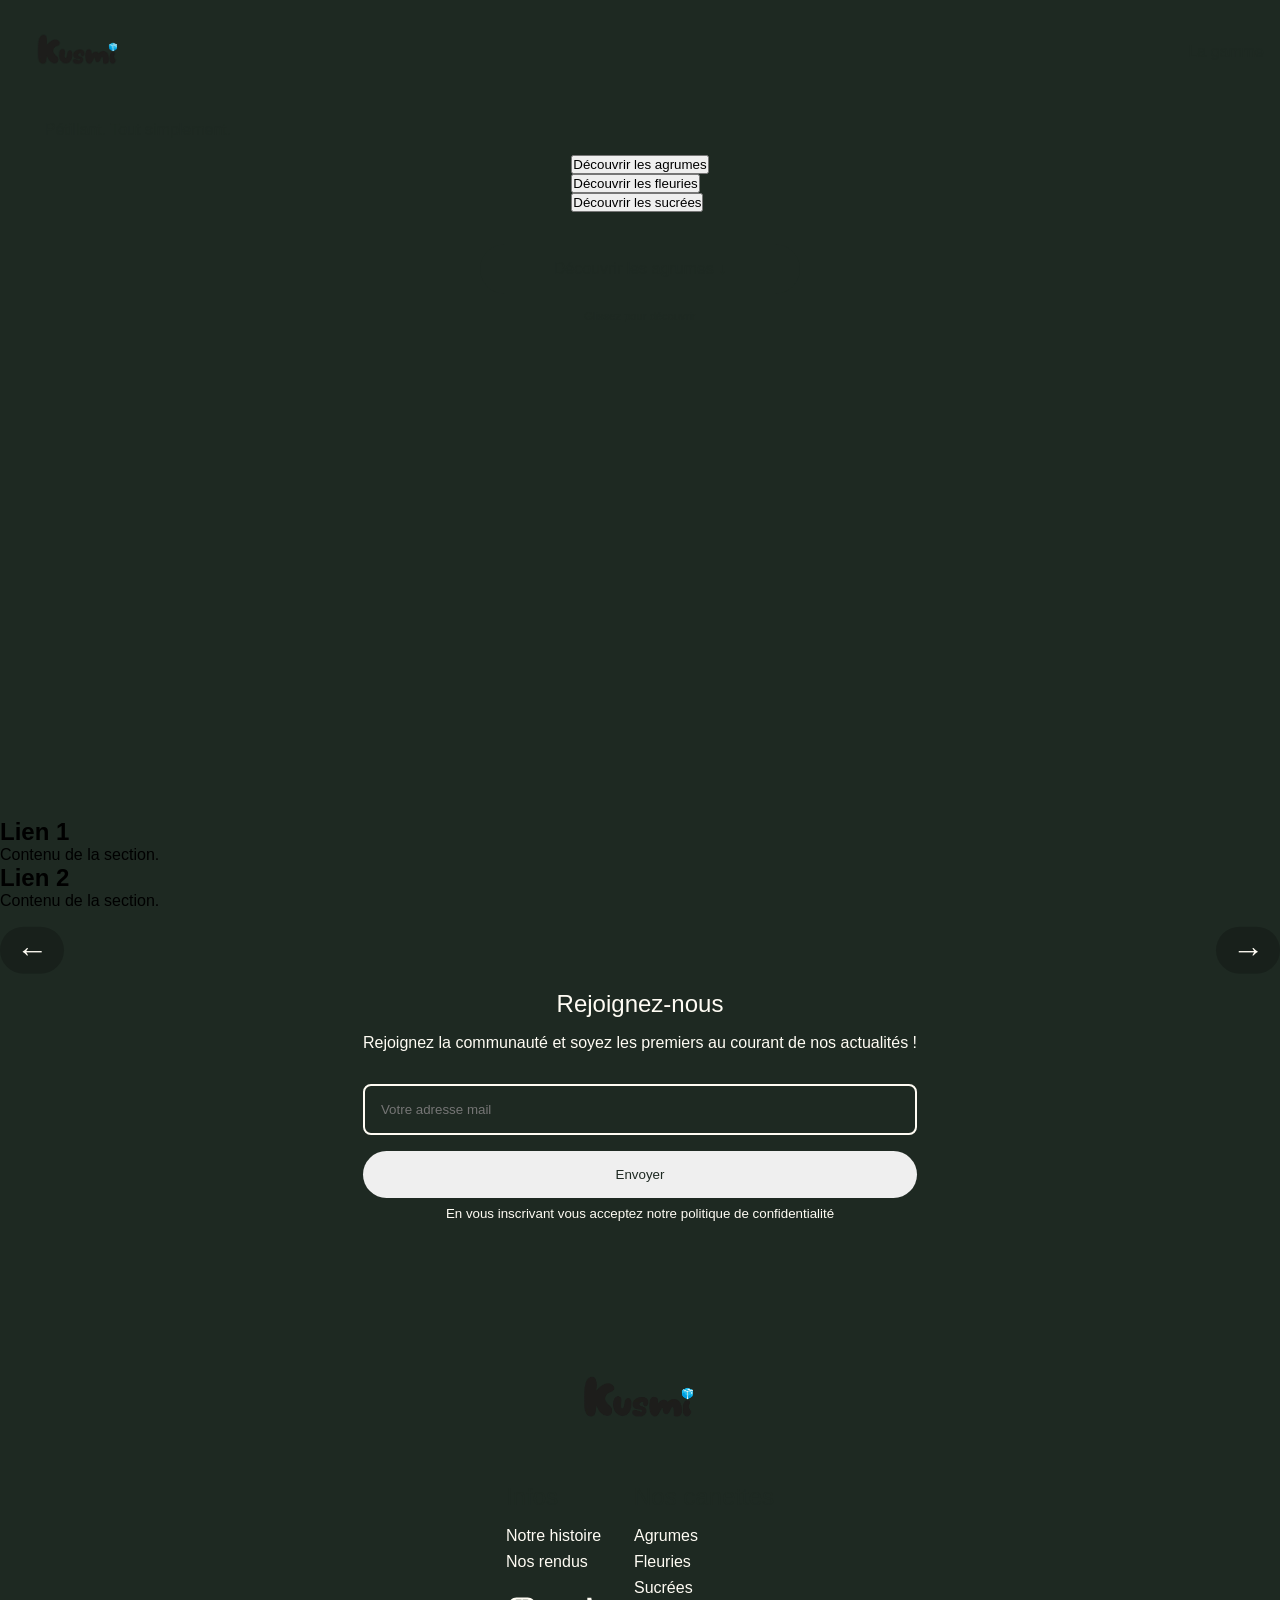
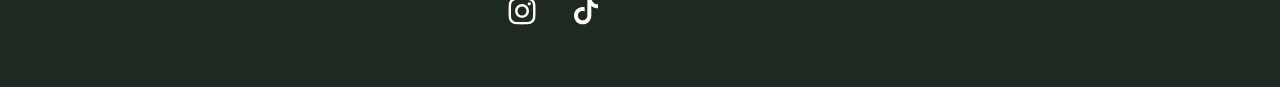
==== index.html @ ae75be7f "HotFix : -Correction du petit espace en haut du header" ====
<!doctype html>
<html lang="fr">
  <head>
    <meta charset="UTF-8" />
    <meta name="viewport" content="width=device-width, initial-scale=1.0" />
    <title>Kusmi</title>
    <link
      href="https://fonts.googleapis.com/css2?family=Poppins:ital,wght@0,100;0,200;0,300;0,400;0,500;0,600;0,700;0,800;0,900;1,100;1,200;1,300;1,400;1,500;1,600;1,700;1,800;1,900&display=swap"
      rel="stylesheet"
    />
    <link rel="stylesheet" href="./assets/style/css/main.css" />
    <link rel="icon" type="image/png" href="./assets/icons/logo.png" />
    <script type="module" src="./assets/js/main.js"></script>
    <script type="module" src="./assets/js/animations.js"></script>
    <meta
      name="description"
      content="Rafraîchissez-vous avec le nouveau soda Kusmi. Un mélange pétillant unique de citron vert, orange, pamplemousse et plantes pour une pause stimulante."
    />
  </head>

  <body>
    <header class="header l-header">
      <div class="header__logo-group">
        <img
          src="./assets/icons/logoKumsi.webp"
          alt="Logo Kusmi"
          class="header__logo"
        />
        <p class="header__subtitle">La gamme</p>
      </div>
      <div class="header__info">
        <p class="header__slogan">Pétillant. Tout simplement.</p>
        <div id="header__flavor" class="header__flavor"></div>
      </div>
      <div class="header__cards">
        <article class="header__card" data-flavor="agrumes">
          <button class="header__btn">Découvrir les agrumes</button>
        </article>
        
        <article class="header__card" data-flavor="fleuries">
          <button class="header__btn">Découvrir les fleuries</button>
        </article>

        <article class="header__card" data-flavor="sucrees">
          <button class="header__btn">Découvrir les sucrées</button>
        </article>
      </div>
      <div id="three-container" class="header__3d"></div>
      <a class="header__cta">Découvrir les agrumes ↓</a>
      <p class="header__scroll">Glissez pour découvrir</p>
    </header>
    <svg width="0" height="0" viewBox="0 0 1 1">
      <defs>
        <clipPath id="vague-header" clipPathUnits="objectBoundingBox">
          <path
            xmlns="http://www.w3.org/2000/svg"
            d="M0,0 H1 V0.883 C1,0.883 0.877,0.923 0.859,0.928 C0.79,0.95 0.759,0.869 0.693,0.862 C0.628,0.856 0.564,1.05 0.519,0.988 C0.472,0.924 0.36,0.848 0.273,0.862 C0.187,0.877 0.205,0.998 0.117,0.988 C0.047,0.98 0,0.883 0,0.883 V0 Z"
            shape-rendering="crispEdges"
          />
        </clipPath>
      </defs>
    </svg>

    <main>
      <section id="section1">
        <h2>Lien 1</h2>
        <p>Contenu de la section.</p>
      </section>

      <section id="section2">
        <h2>Lien 2</h2>
        <p>Contenu de la section.</p>
      </section>

      <section class="slider l-slider">
        <div id="slider__container" class="slider__container"></div>
        <button
          class="slider__btn slider__btn--prev"
          aria-label="Image précédente"
        >
          ←
        </button>
        <button
          class="slider__btn slider__btn--next"
          aria-label="Image suivante"
        >
          →
        </button>
      </section>

      <section class="newsletter l-newsletter">
        <h2 class="newsletter__title">Rejoignez-nous</h2>
        <form class="newsletter__form" method="post" action="">
          <fieldset class="newsletter__fieldset">
            <legend class="newsletter__legend">
              Rejoignez la communauté et soyez les premiers au courant de nos
              actualités !
            </legend>
            <label class="newsletter__label" for="email">Votre email</label>
            <input
              class="newsletter__input"
              type="email"
              id="email"
              name="email"
              placeholder="Votre adresse mail"
              required
            />
            <button class="button newsletter__button" type="submit">
              Envoyer
            </button>
          </fieldset>
        </form>
        <p class="newsletter__legal">
          En vous inscrivant vous acceptez notre politique de confidentialité
        </p>
      </section>
    </main>

    <svg width="0" height="0" viewBox="0 0 1 1">
      <defs>
        <clipPath id="vague-clip" clipPathUnits="objectBoundingBox">
          <path
            d="M 0 0.12 C 0.15 0, 0.35 0, 0.5 0.08 C 0.65 0.16, 0.85 0.08, 1 0.12 L 1 1 L 0 1 Z"
          ></path>
        </clipPath>
      </defs>
    </svg>
    <footer class="footer l-footer">
      <div class="footer__content">
        <img
          class="footer__logo"
          src="./assets/icons/logoKumsi.webp"
          alt="Logo Kumsi"
        />
        <div class="footer__row">
          <div class="footer__column">
            <h2 class="footer__title">Infos</h2>

            <ul class="footer__list">
              <li class="footer__item">
                <a class="footer__link" href="#">Notre histoire</a>
              </li>
              <li class="footer__item">
                <a class="footer__link" href="#">Nos rendus</a>
              </li>
            </ul>

            <ul class="footer__list footer__list--social">
              <li class="footer__item">
                <a
                  href="#"
                  class="footer__icon footer__icon--instagram"
                  aria-label="Instagram"
                ></a>
              </li>
              <li class="footer__item">
                <a
                  href="#"
                  class="footer__icon footer__icon--tiktok"
                  aria-label="TikTok"
                ></a>
              </li>
            </ul>
          </div>

          <div class="footer__column">
            <h2 class="footer__title">Nos canettes</h2>
            <ul class="footer__list">
              <li class="footer__item">
                <a class="footer__link" href="#" data-flavor="agrumes"
                  >Agrumes</a
                >
              </li>
              <li class="footer__item">
                <a class="footer__link" href="#" data-flavor="fleuries"
                  >Fleuries</a
                >
              </li>
              <li class="footer__item">
                <a class="footer__link" href="#" data-flavor="sucrees"
                  >Sucrées</a
                >
              </li>
            </ul>
          </div>
        </div>
      </div>
    </footer>
  </body>
</html>
---- assets/style/css/main.css ----
@font-face {
  font-family: "Flexas";
  src: url("../fonts/flexas.woff2") format("woff2"), url("../fonts/flexas.woff") format("woff");
  font-weight: normal;
  font-style: normal;
  font-display: swap;
}
* {
  margin: 0;
  padding: 0;
  box-sizing: border-box;
}

h1 {
  font-family: Flexas;
}

a {
  color: inherit;
  text-decoration: none;
}

body {
  background-color: #1e2922;
  font-family: "Felxas", sans-serif;
}

::selection {
  color: #fffcf4;
}

body.agrumes::selection {
  background: #F5C144;
}

body.fleuries::selection {
  background: #99B98A;
}

body.sucrees::selection {
  background: #BEA580;
}

.button {
  width: 100%;
  border: none;
  padding: 1rem;
  color: #1e2922;
  font-family: "Felxas", sans-serif;
  border-radius: 30px;
  cursor: pointer;
}

body.agrumes .button {
  background-color: #F5C144;
}

body.fleuries .button {
  background-color: #99B98A;
}

body.sucrees .button {
  background-color: #BEA580;
}

.button:hover {
  cursor: pointer;
}

.newsletter {
  color: #fffcf4;
  font-family: "Felxas", sans-serif;
}
.newsletter__title {
  font-family: "Flexas", sans-serif;
  font-size: 1.5rem;
  font-weight: 100;
  margin-bottom: -1rem;
}
.newsletter__label {
  display: none;
}
.newsletter__fieldset {
  display: flex;
  flex-direction: column;
  justify-content: center;
  align-items: center;
  flex-wrap: nowrap;
  gap: 1rem;
  padding: 2rem;
  border: none;
}
.newsletter__legend {
  text-align: center;
}
.newsletter__input {
  border: 2px solid #fffcf4;
  border-radius: 8px;
  padding: 1rem;
  background: none;
  width: 100%;
  color: #fffcf4;
}
.newsletter__input:focus {
  outline: none;
  box-shadow: 0 0 0 5px rgba(255, 252, 244, 0.08);
}
.newsletter__legal {
  font-size: smaller;
  margin-top: -3.5rem;
  padding: 0 2rem;
  text-align: center;
}
.newsletter__button:hover {
  color: #fffcf4;
}

.slider {
  position: relative;
  width: 100%;
  margin: 0 auto;
  padding: 2rem 0 2rem 2rem;
  overflow-x: hidden;
}
.slider__container {
  padding: 0.5rem;
  display: flex;
  align-items: center;
  gap: 1rem;
  overflow-x: auto;
  scroll-snap-type: x mandatory;
  max-width: 100%;
  scrollbar-width: none;
}
.slider__img {
  min-width: auto;
  flex-shrink: 0;
  width: 60%;
  aspect-ratio: 7/9;
  height: 100%;
  object-fit: cover;
  display: block;
  border-radius: 0.75rem;
  scroll-snap-align: center;
  transition: transform 0.3s ease-in-out;
}
@media screen and (min-width: 1024px) {
  .slider__img {
    width: 300px;
    height: 100%;
  }
}
.slider__img:hover {
  transform: scale(1.03);
}
.slider__btn {
  position: absolute;
  top: 50%;
  transform: translateY(-50%);
  background-color: rgba(0, 0, 0, 0.212);
  color: #fffcf4;
  border: none;
  font-size: 2rem;
  padding: 0.3rem 1rem;
  cursor: pointer;
  z-index: 10;
  display: none;
  border-radius: 9999px;
}
@media screen and (min-width: 1024px) {
  .slider__btn {
    display: block;
  }
}
.slider__btn:hover {
  background-color: rgba(0, 0, 0, 0.37);
}
.slider__btn--prev {
  left: 0;
}
.slider__btn--next {
  right: 0;
}

.l-header {
  clip-path: url(#vague-header);
  height: 800px;
  margin: 0;
  padding: 0;
  display: block;
}

body.agrumes .l-header {
  background-color: #F5C144;
}

body.fleuries .l-header {
  background-color: #99B98A;
}

body.sucrees .l-header {
  background-color: #BEA580;
}

.header {
  color: #1e2922;
  display: flex;
  flex-direction: column;
  justify-content: flex-start;
  align-items: center;
  flex-wrap: nowrap;
  gap: 1rem;
}
.header__logo {
  width: 20%;
  height: auto;
}
@media screen and (min-width: 1024px) {
  .header__logo {
    width: 10%;
  }
}
.header__logo-group {
  display: flex;
  flex-direction: row;
  justify-content: space-between;
  align-items: center;
  flex-wrap: nowrap;
  padding: 1rem;
  width: 100%;
}
.header__info {
  padding: 0 2rem 0 2rem;
  width: 98%;
}
.header__scroll {
  font-size: 0.7rem;
  text-align: center;
}
.header__cta {
  width: 85%;
}
@media screen and (min-width: 1024px) {
  .header__cta {
    width: 25%;
  }
}
.header__cta {
  border: none;
  padding: 1rem;
  font-family: "Felxas", sans-serif;
  border-radius: 30px;
  cursor: pointer;
  text-align: center;
  background-color: #1e2922;
}
body.agrumes .header__cta {
  color: #F5C144;
}
body.fleuries .header__cta {
  color: #99B98A;
}
body.sucrees .header__cta {
  color: #BEA580;
}

.l-newsletter {
  display: flex;
  flex-direction: column;
  justify-content: center;
  align-items: center;
  flex-wrap: nowrap;
  gap: 2rem;
}

.l-footer {
  padding-top: 5rem;
  position: relative;
  background-repeat: no-repeat;
  background-position: top;
  background-size: cover;
  color: #1e2922;
  width: 100%;
  height: 28rem;
  clip-path: url(#vague-clip);
}

body.agrumes .l-footer {
  background-color: #F5C144;
}

body.fleuries .l-footer {
  background-color: #99B98A;
}

body.sucrees .l-footer {
  background-color: #BEA580;
}

.footer__content {
  display: flex;
  flex-direction: column;
  justify-content: space-between;
  align-items: center;
  flex-wrap: nowrap;
  gap: 2rem;
  padding: 2rem;
}
.footer__logo {
  height: 100px;
  width: auto;
}
.footer__column {
  display: flex;
  flex-direction: column;
  justify-content: start;
  align-items: start;
  flex-wrap: nowrap;
  gap: 1rem;
}
.footer__row {
  display: flex;
  flex-direction: row;
  justify-content: center;
  align-items: start;
  flex-wrap: nowrap;
  gap: 2rem;
}
.footer__title {
  font-family: "Flexas", sans-serif;
  font-weight: 100;
}
.footer__list {
  list-style: none;
}
.footer__item {
  color: #fffcf4;
  font-size: 1rem;
  padding-bottom: 0.5rem;
}
.footer__item:hover {
  scale: 1.05;
  color: #1e2922;
}
.footer__list--social {
  display: flex;
  flex-direction: row;
  justify-content: center;
  align-items: flex-start;
  flex-wrap: nowrap;
  gap: 2rem;
}
.footer__list--social .footer__item {
  padding-bottom: 0;
}
.footer__icon {
  display: inline-block;
  width: 32px;
  height: 32px;
  background-color: #fffcf4;
  mask: no-repeat center/contain;
  -webkit-mask: no-repeat center/contain;
  transition: transform 0.2s, background-color 0.2s;
}
.footer__icon--instagram {
  mask-image: url("../../icons/instagram.svg");
  -webkit-mask-image: url("../../icons/instagram.svg");
}
.footer__icon--tiktok {
  mask-image: url("../../icons/tiktok.svg");
  -webkit-mask-image: url("../../icons/tiktok.svg");
}
.footer__icon:hover {
  cursor: pointer;
  background-color: #1e2922;
  transform: scale(1.05);
}

/*# sourceMappingURL=main.css.map */
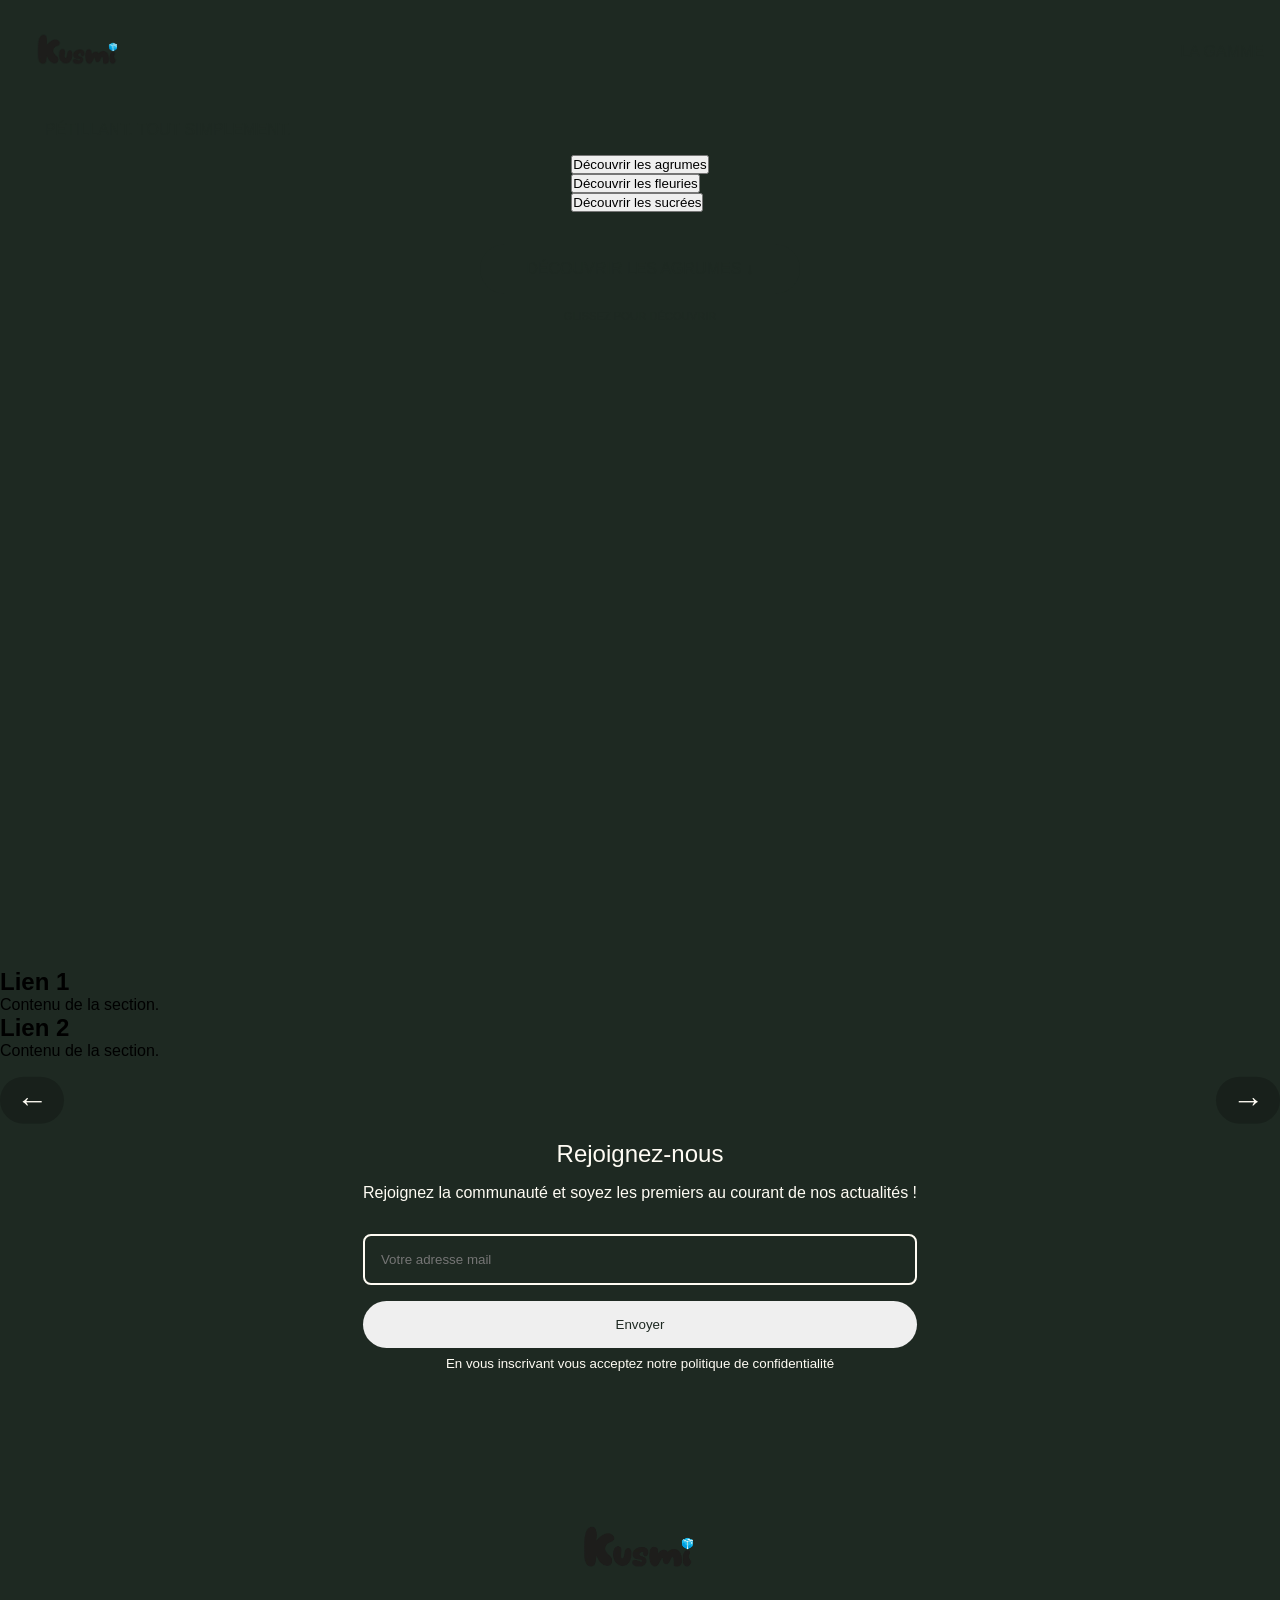
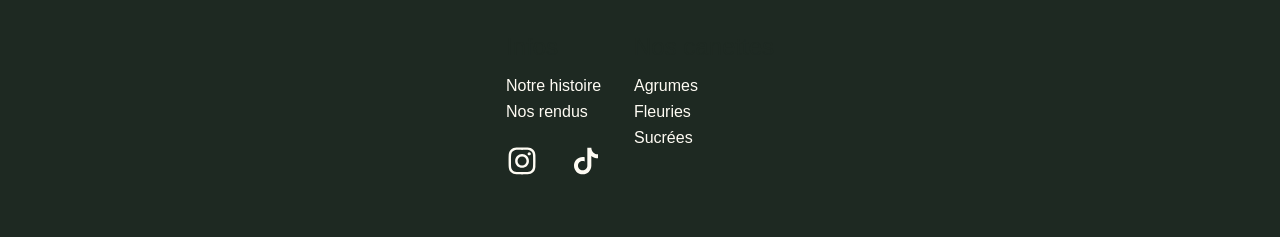
==== commit 598202c6: "HotFix : -Modification clipPath" ====
--- a/index.html
+++ b/index.html
@@ -36,7 +36,7 @@
         <article class="header__card" data-flavor="agrumes">
           <button class="header__btn">Découvrir les agrumes</button>
         </article>
-        
+
         <article class="header__card" data-flavor="fleuries">
           <button class="header__btn">Découvrir les fleuries</button>
         </article>
@@ -120,8 +120,9 @@
       <defs>
         <clipPath id="vague-clip" clipPathUnits="objectBoundingBox">
           <path
-            d="M 0 0.12 C 0.15 0, 0.35 0, 0.5 0.08 C 0.65 0.16, 0.85 0.08, 1 0.12 L 1 1 L 0 1 Z"
-          ></path>
+            xmlns="http://www.w3.org/2000/svg"
+            d="M1,1 H0 L0,0.086 C0,0.086 0.057,0.001 0.103,0.001 C0.172,0.001 0.241,0.058 0.307,0.065 C0.372,0.073 0.444,0.022 0.555,0.055 C0.708,0.101 0.721,0.072 0.752,0.065 C0.801,0.055 0.843,-0.01 0.93,0.001 C1,0.01 1,0.044 1,0.044 L1,1 Z"
+          />
         </clipPath>
       </defs>
     </svg>
--- a/assets/style/css/main.css
+++ b/assets/style/css/main.css
@@ -30,15 +30,15 @@
 }
 
 body.agrumes::selection {
-  background: #F5C144;
+  background: #f5c144;
 }
 
 body.fleuries::selection {
-  background: #99B98A;
+  background: #99b98a;
 }
 
 body.sucrees::selection {
-  background: #BEA580;
+  background: #bea580;
 }
 
 .button {
@@ -52,15 +52,15 @@
 }
 
 body.agrumes .button {
-  background-color: #F5C144;
+  background-color: #f5c144;
 }
 
 body.fleuries .button {
-  background-color: #99B98A;
+  background-color: #99b98a;
 }
 
 body.sucrees .button {
-  background-color: #BEA580;
+  background-color: #bea580;
 }
 
 .button:hover {
@@ -184,26 +184,27 @@
 
 .l-header {
   clip-path: url(#vague-header);
-  height: 800px;
+  height: 950px;
   margin: 0;
   padding: 0;
   display: block;
 }
 
 body.agrumes .l-header {
-  background-color: #F5C144;
+  background: radial-gradient(ellipse 60% 70% at 5% 90%, #FDAA1C 10%, transparent 90%), radial-gradient(ellipse 200% 150% at 0% 0%, #FA5618 5%, transparent 60%), radial-gradient(ellipse 140% 150% at 100% 40%, #e98354 3%, transparent 100%);
 }
 
 body.fleuries .l-header {
-  background-color: #99B98A;
+  background: radial-gradient(ellipse 100% 30% at 30% 5%, #FEE2C2 10%, transparent 90%), radial-gradient(ellipse 450% 400% at 100% 7%, #A7C096 5%, transparent 60%), radial-gradient(ellipse 80% 40% at 30% 100%, #EBE7B5 3%, transparent 100%);
 }
 
 body.sucrees .l-header {
-  background-color: #BEA580;
+  background: radial-gradient(ellipse 100% 70% at 5% 20%, #E79C22 10%, transparent 90%), radial-gradient(ellipse 200% 100% at 100% 0%, #FEF8E0 30%, transparent 80%), radial-gradient(ellipse 440% 450% at 30% 90%, #C1A982 3%, transparent 90%);
 }
 
 .header {
   color: #1e2922;
+  text-transform: uppercase;
   display: flex;
   flex-direction: column;
   justify-content: flex-start;
@@ -232,6 +233,9 @@
 .header__info {
   padding: 0 2rem 0 2rem;
   width: 98%;
+}
+.header__flavor {
+  font-size: 2.2rem;
 }
 .header__scroll {
   font-size: 0.7rem;
@@ -255,13 +259,13 @@
   background-color: #1e2922;
 }
 body.agrumes .header__cta {
-  color: #F5C144;
+  color: #f5c144;
 }
 body.fleuries .header__cta {
-  color: #99B98A;
+  color: #99b98a;
 }
 body.sucrees .header__cta {
-  color: #BEA580;
+  color: #bea580;
 }
 
 .l-newsletter {
@@ -286,15 +290,15 @@
 }
 
 body.agrumes .l-footer {
-  background-color: #F5C144;
+  background-color: #f5c144;
 }
 
 body.fleuries .l-footer {
-  background-color: #99B98A;
+  background-color: #99b98a;
 }
 
 body.sucrees .l-footer {
-  background-color: #BEA580;
+  background-color: #bea580;
 }
 
 .footer__content {
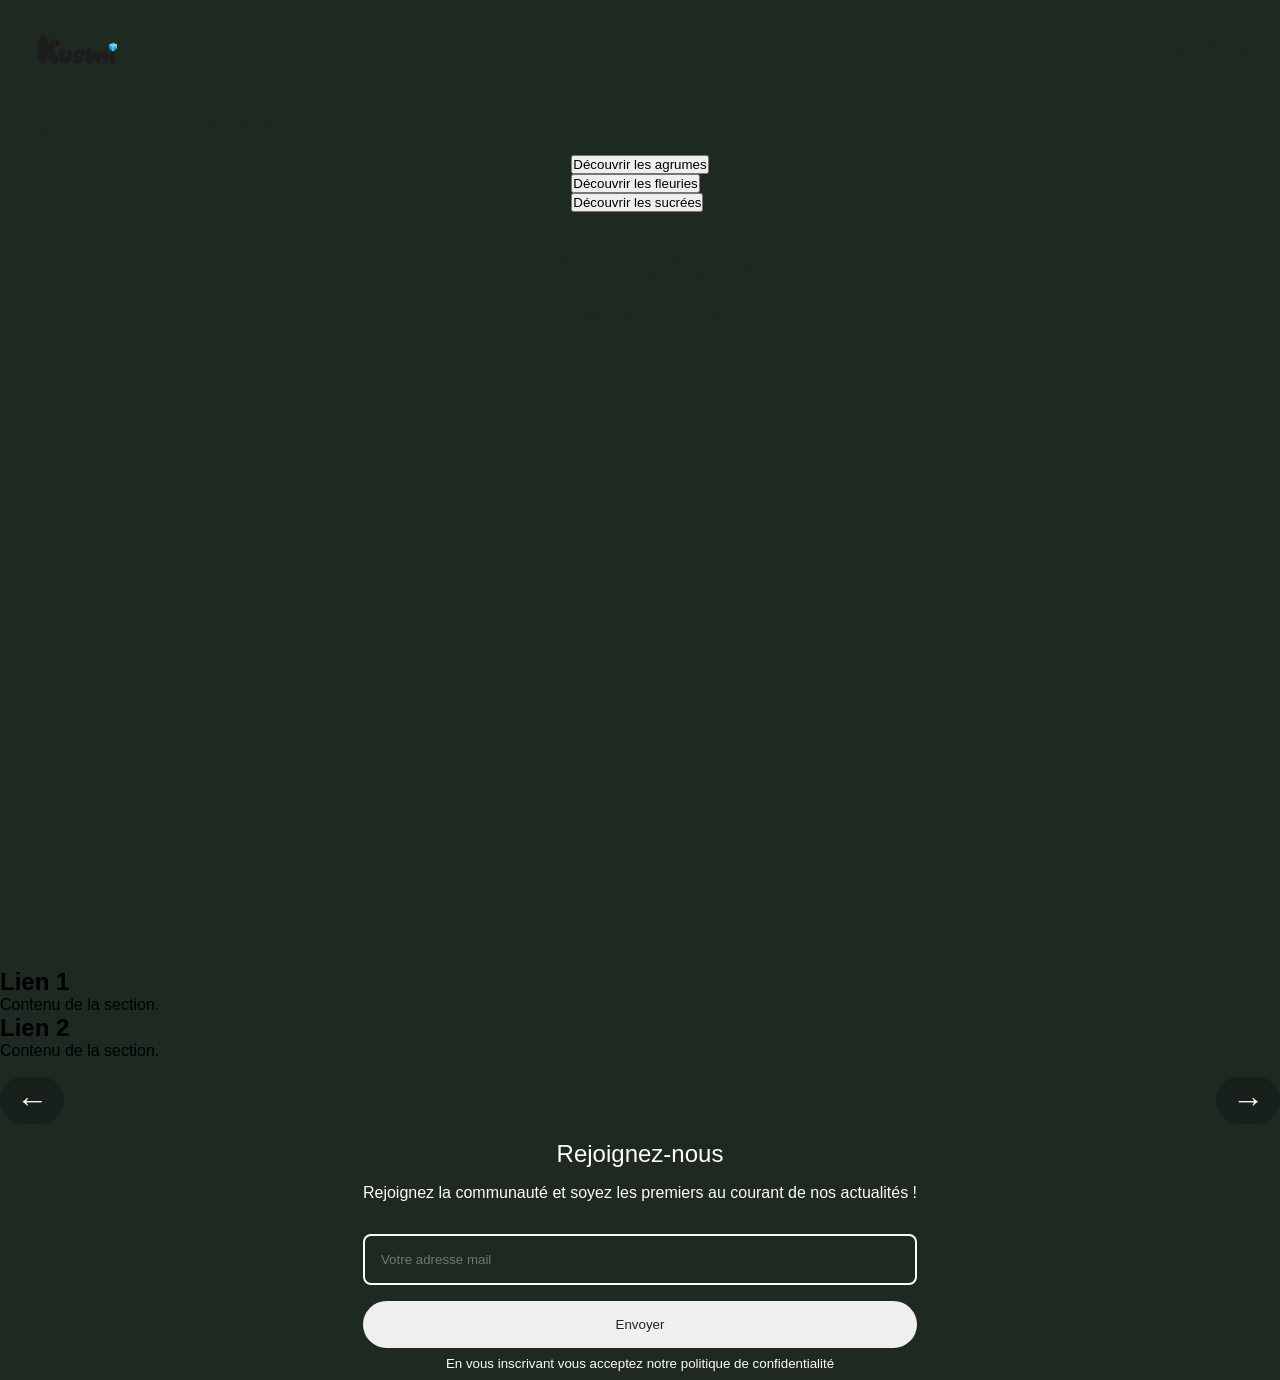
==== commit 4cc51316: "Feature : -Chargement en include du header et du footer" ====
--- a/index.html
+++ b/index.html
@@ -116,76 +116,6 @@
       </section>
     </main>
 
-    <svg width="0" height="0" viewBox="0 0 1 1">
-      <defs>
-        <clipPath id="vague-clip" clipPathUnits="objectBoundingBox">
-          <path
-            xmlns="http://www.w3.org/2000/svg"
-            d="M1,1 H0 L0,0.086 C0,0.086 0.057,0.001 0.103,0.001 C0.172,0.001 0.241,0.058 0.307,0.065 C0.372,0.073 0.444,0.022 0.555,0.055 C0.708,0.101 0.721,0.072 0.752,0.065 C0.801,0.055 0.843,-0.01 0.93,0.001 C1,0.01 1,0.044 1,0.044 L1,1 Z"
-          />
-        </clipPath>
-      </defs>
-    </svg>
-    <footer class="footer l-footer">
-      <div class="footer__content">
-        <img
-          class="footer__logo"
-          src="./assets/icons/logoKumsi.webp"
-          alt="Logo Kumsi"
-        />
-        <div class="footer__row">
-          <div class="footer__column">
-            <h2 class="footer__title">Infos</h2>
-
-            <ul class="footer__list">
-              <li class="footer__item">
-                <a class="footer__link" href="#">Notre histoire</a>
-              </li>
-              <li class="footer__item">
-                <a class="footer__link" href="#">Nos rendus</a>
-              </li>
-            </ul>
-
-            <ul class="footer__list footer__list--social">
-              <li class="footer__item">
-                <a
-                  href="#"
-                  class="footer__icon footer__icon--instagram"
-                  aria-label="Instagram"
-                ></a>
-              </li>
-              <li class="footer__item">
-                <a
-                  href="#"
-                  class="footer__icon footer__icon--tiktok"
-                  aria-label="TikTok"
-                ></a>
-              </li>
-            </ul>
-          </div>
-
-          <div class="footer__column">
-            <h2 class="footer__title">Nos canettes</h2>
-            <ul class="footer__list">
-              <li class="footer__item">
-                <a class="footer__link" href="#" data-flavor="agrumes"
-                  >Agrumes</a
-                >
-              </li>
-              <li class="footer__item">
-                <a class="footer__link" href="#" data-flavor="fleuries"
-                  >Fleuries</a
-                >
-              </li>
-              <li class="footer__item">
-                <a class="footer__link" href="#" data-flavor="sucrees"
-                  >Sucrées</a
-                >
-              </li>
-            </ul>
-          </div>
-        </div>
-      </div>
-    </footer>
+    <div id="footer-include"></div>
   </body>
 </html>
--- a/assets/style/css/main.css
+++ b/assets/style/css/main.css
@@ -39,6 +39,10 @@
 
 body.sucrees::selection {
   background: #bea580;
+}
+
+body.basic::selection {
+  background: #F5C144;
 }
 
 .button {
@@ -61,6 +65,10 @@
 
 body.sucrees .button {
   background-color: #bea580;
+}
+
+body.basic .button {
+  background-color: #F5C144;
 }
 
 .button:hover {
@@ -191,15 +199,19 @@
 }
 
 body.agrumes .l-header {
-  background: radial-gradient(ellipse 60% 70% at 5% 90%, #FDAA1C 10%, transparent 90%), radial-gradient(ellipse 200% 150% at 0% 0%, #FA5618 5%, transparent 60%), radial-gradient(ellipse 140% 150% at 100% 40%, #e98354 3%, transparent 100%);
+  background: radial-gradient(ellipse 60% 70% at 5% 90%, #fdaa1c 10%, transparent 90%), radial-gradient(ellipse 200% 150% at 0% 0%, #fa5618 5%, transparent 60%), radial-gradient(ellipse 140% 150% at 100% 40%, #e98354 3%, transparent 100%);
 }
 
 body.fleuries .l-header {
-  background: radial-gradient(ellipse 100% 30% at 30% 5%, #FEE2C2 10%, transparent 90%), radial-gradient(ellipse 450% 400% at 100% 7%, #A7C096 5%, transparent 60%), radial-gradient(ellipse 80% 40% at 30% 100%, #EBE7B5 3%, transparent 100%);
+  background: radial-gradient(ellipse 100% 30% at 30% 5%, #fee2c2 10%, transparent 90%), radial-gradient(ellipse 450% 400% at 100% 7%, #a7c096 5%, transparent 60%), radial-gradient(ellipse 80% 40% at 30% 100%, #ebe7b5 3%, transparent 100%);
 }
 
 body.sucrees .l-header {
-  background: radial-gradient(ellipse 100% 70% at 5% 20%, #E79C22 10%, transparent 90%), radial-gradient(ellipse 200% 100% at 100% 0%, #FEF8E0 30%, transparent 80%), radial-gradient(ellipse 440% 450% at 30% 90%, #C1A982 3%, transparent 90%);
+  background: radial-gradient(ellipse 100% 70% at 5% 20%, #e79c22 10%, transparent 90%), radial-gradient(ellipse 200% 100% at 100% 0%, #fef8e0 30%, transparent 80%), radial-gradient(ellipse 440% 450% at 30% 90%, #c1a982 3%, transparent 90%);
+}
+
+body.basic .l-header {
+  background: radial-gradient(ellipse 100% 70% at 5% 20%, #FDA91D 10%, transparent 90%), radial-gradient(ellipse 200% 100% at 100% 0%, #FDEF32 30%, transparent 80%), radial-gradient(ellipse 440% 450% at 30% 90%, #FBC84A 3%, transparent 90%);
 }
 
 .header {
@@ -266,6 +278,9 @@
 }
 body.sucrees .header__cta {
   color: #bea580;
+}
+body.basic .header__cta {
+  color: #F5C144;
 }
 
 .l-newsletter {
@@ -301,6 +316,10 @@
   background-color: #bea580;
 }
 
+body.basic .l-footer {
+  background-color: #F5C144;
+}
+
 .footer__content {
   display: flex;
   flex-direction: column;
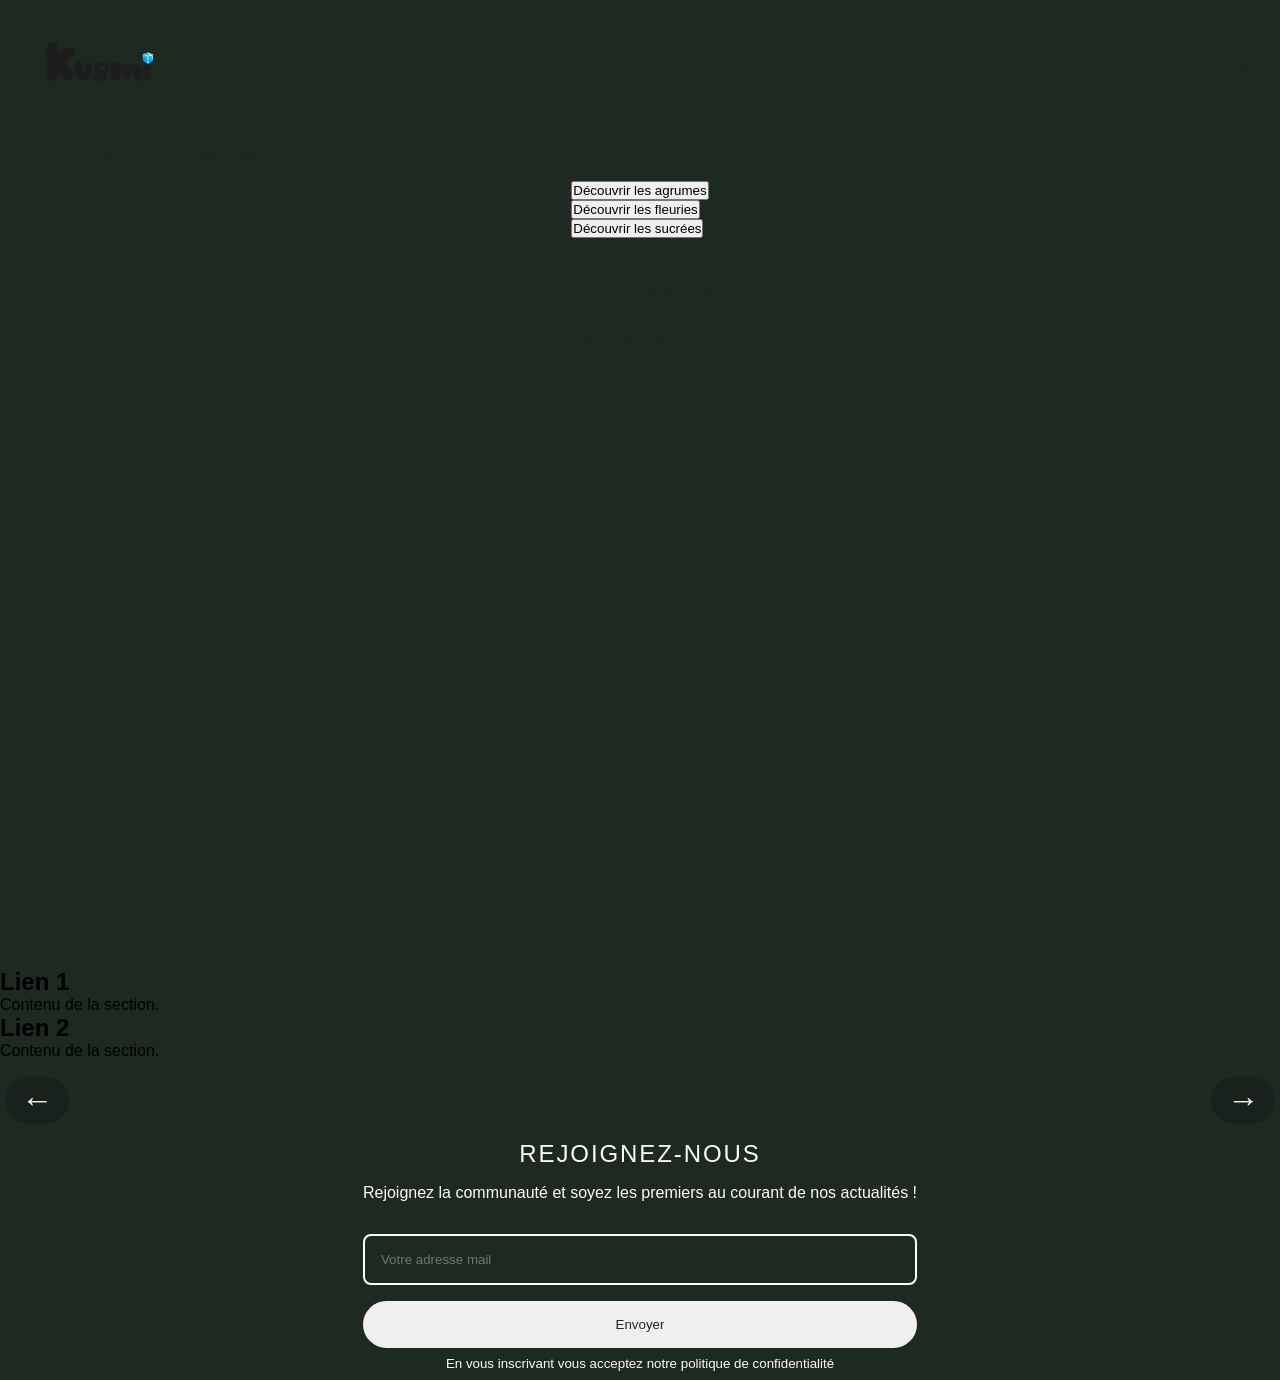
==== commit 924beed2: "Fix : -Ajout du lien de retour sur la page home sur le logo -Correction de sa taille" ====
--- a/index.html
+++ b/index.html
@@ -21,11 +21,13 @@
   <body>
     <header class="header l-header">
       <div class="header__logo-group">
-        <img
-          src="./assets/icons/logoKumsi.webp"
-          alt="Logo Kusmi"
-          class="header__logo"
-        />
+        <a href="/index.html" title="Home" class="header__link">
+          <img
+            src="../assets/icons/logoKumsi.webp"
+            alt="Logo Kusmi"
+            class="header__logo"
+          />
+        </a>
         <p class="header__subtitle">La gamme</p>
       </div>
       <div class="header__info">
--- a/assets/style/css/main.css
+++ b/assets/style/css/main.css
@@ -82,7 +82,13 @@
 .newsletter__title {
   font-family: "Flexas", sans-serif;
   font-size: 1.5rem;
-  font-weight: 100;
+  font-weight: 400;
+  font-synthesis: none;
+  letter-spacing: 0.08em;
+  word-spacing: 0.15em;
+  -webkit-font-smoothing: antialiased;
+  -moz-osx-font-smoothing: grayscale;
+  text-transform: uppercase;
   margin-bottom: -1rem;
 }
 .newsletter__label {
@@ -127,11 +133,11 @@
   position: relative;
   width: 100%;
   margin: 0 auto;
-  padding: 2rem 0 2rem 2rem;
+  padding: 2rem 0;
   overflow-x: hidden;
 }
 .slider__container {
-  padding: 0.5rem;
+  padding: 0.5rem 2rem;
   display: flex;
   align-items: center;
   gap: 1rem;
@@ -165,7 +171,7 @@
   position: absolute;
   top: 50%;
   transform: translateY(-50%);
-  background-color: rgba(0, 0, 0, 0.212);
+  background-color: rgba(0, 0, 0, 0.2);
   color: #fffcf4;
   border: none;
   font-size: 2rem;
@@ -181,13 +187,13 @@
   }
 }
 .slider__btn:hover {
-  background-color: rgba(0, 0, 0, 0.37);
+  background-color: rgba(0, 0, 0, 0.3);
 }
 .slider__btn--prev {
-  left: 0;
+  left: 5px;
 }
 .slider__btn--next {
-  right: 0;
+  right: 5px;
 }
 
 .l-header {
@@ -224,13 +230,19 @@
   flex-wrap: nowrap;
   gap: 1rem;
 }
+.header__link {
+  display: inline-block;
+  width: fit-content;
+  flex-shrink: 0;
+}
 .header__logo {
-  width: 20%;
+  display: block;
+  width: 110px;
   height: auto;
 }
 @media screen and (min-width: 1024px) {
   .header__logo {
-    width: 10%;
+    width: 170px;
   }
 }
 .header__logo-group {
@@ -248,6 +260,12 @@
 }
 .header__flavor {
   font-size: 2.2rem;
+  font-weight: 400;
+  font-synthesis: none;
+  letter-spacing: 0.08em;
+  word-spacing: 0.15em;
+  -webkit-font-smoothing: antialiased;
+  -moz-osx-font-smoothing: grayscale;
 }
 .header__scroll {
   font-size: 0.7rem;
@@ -290,6 +308,91 @@
   align-items: center;
   flex-wrap: nowrap;
   gap: 2rem;
+}
+
+.l-histoire {
+  color: #fffcf4;
+  display: flex;
+  flex-direction: column;
+  justify-content: center;
+  align-items: center;
+  flex-wrap: nowrap;
+  gap: 2rem;
+  padding: 2rem;
+}
+@media screen and (min-width: 1024px) {
+  .l-histoire {
+    padding: 2rem 20% 2rem 20%;
+  }
+}
+
+.histoire__title {
+  text-transform: uppercase;
+  text-align: center;
+  padding: 2rem;
+  font-weight: 100;
+  font-synthesis: none;
+  letter-spacing: 0.08em;
+  word-spacing: 0.15em;
+  -webkit-font-smoothing: antialiased;
+  -moz-osx-font-smoothing: grayscale;
+}
+.histoire__subTitle {
+  text-transform: uppercase;
+  padding-bottom: 1rem;
+  font-size: 1rem;
+}
+.histoire__separateur {
+  width: 100%;
+}
+
+.l-rendu {
+  color: #fffcf4;
+  display: flex;
+  flex-direction: column;
+  justify-content: center;
+  align-items: center;
+  flex-wrap: nowrap;
+  gap: 2rem;
+  padding: 2rem;
+}
+@media screen and (min-width: 1024px) {
+  .l-rendu {
+    padding: 2rem 20% 2rem 20%;
+  }
+}
+
+.rendu__title {
+  text-transform: uppercase;
+  text-align: center;
+  padding: 2rem;
+  font-weight: 400;
+  font-synthesis: none;
+  letter-spacing: 0.08em;
+  word-spacing: 0.15em;
+  -webkit-font-smoothing: antialiased;
+  -moz-osx-font-smoothing: grayscale;
+}
+.rendu__gallerie {
+  display: grid;
+  grid-template-columns: 1fr;
+  gap: 2rem;
+}
+.rendu__img:nth-child(odd) {
+  justify-self: start;
+}
+.rendu__img:nth-child(even) {
+  justify-self: end;
+}
+.rendu__img {
+  width: 80%;
+  height: auto;
+  border-radius: 0.75rem;
+}
+@media screen and (min-width: 1024px) {
+  .rendu__img {
+    width: 60%;
+  }
 }
 
 .l-footer {
@@ -351,7 +454,12 @@
 }
 .footer__title {
   font-family: "Flexas", sans-serif;
-  font-weight: 100;
+  font-weight: 400;
+  font-synthesis: none;
+  letter-spacing: 0.08em;
+  word-spacing: 0.15em;
+  -webkit-font-smoothing: antialiased;
+  -moz-osx-font-smoothing: grayscale;
 }
 .footer__list {
   list-style: none;
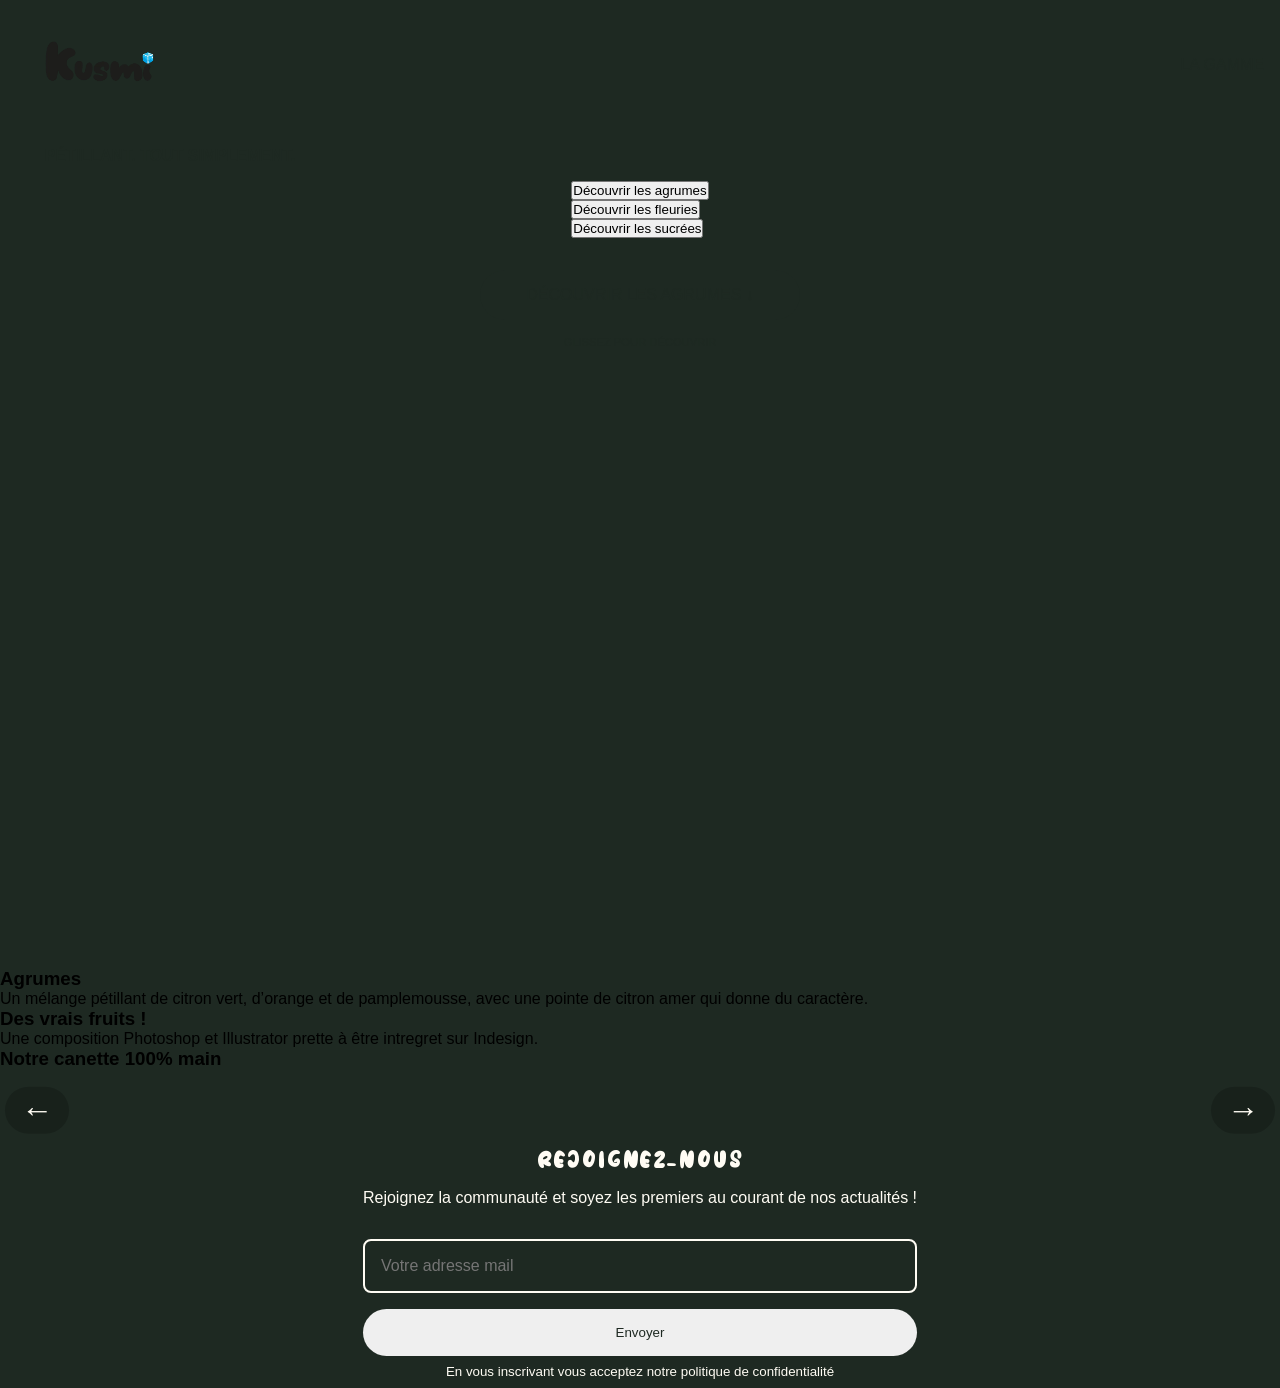
==== commit 708be394: "Feature : -Ajout de la structure HTML" ====
--- a/index.html
+++ b/index.html
@@ -64,14 +64,28 @@
     </svg>
 
     <main>
-      <section id="section1">
-        <h2>Lien 1</h2>
-        <p>Contenu de la section.</p>
-      </section>
+      <section class="description l-description" aria-labelledby="description">
+        <div class="description__steps">
+          <article class="description__step">
+            <h3 class="description__title">Agrumes</h3>
+            <p class="description__text">
+              Un mélange pétillant de citron vert, d’orange et de pamplemousse,
+              avec une pointe de citron amer qui donne du caractère.
+            </p>
+          </article>
 
-      <section id="section2">
-        <h2>Lien 2</h2>
-        <p>Contenu de la section.</p>
+          <article class="description__step">
+            <h3 class="description__title">Des vrais fruits !</h3>
+            <p class="description__text">
+              Une composition Photoshop et Illustrator prette à être intregret
+              sur Indesign.
+            </p>
+          </article>
+
+          <article class="description__step">
+            <h3 class="description__title">Notre canette 100% main</h3>
+          </article>
+        </div>
       </section>
 
       <section class="slider l-slider">
--- a/assets/style/css/main.css
+++ b/assets/style/css/main.css
@@ -1,6 +1,6 @@
 @font-face {
   font-family: "Flexas";
-  src: url("../fonts/flexas.woff2") format("woff2"), url("../fonts/flexas.woff") format("woff");
+  src: url("/assets/fonts/flexas.woff") format("woff2"), url("/assets/fonts/flexas.woff2") format("woff");
   font-weight: normal;
   font-style: normal;
   font-display: swap;
@@ -114,6 +114,7 @@
   background: none;
   width: 100%;
   color: #fffcf4;
+  font-size: 16px;
 }
 .newsletter__input:focus {
   outline: none;
@@ -205,7 +206,7 @@
 }
 
 body.agrumes .l-header {
-  background: radial-gradient(ellipse 60% 70% at 5% 90%, #fdaa1c 10%, transparent 90%), radial-gradient(ellipse 200% 150% at 0% 0%, #fa5618 5%, transparent 60%), radial-gradient(ellipse 140% 150% at 100% 40%, #e98354 3%, transparent 100%);
+  background: radial-gradient(ellipse 190% 60% at 5% 90%, #fdaa1c 10%, transparent 90%), radial-gradient(ellipse 200% 170% at 0% 0%, #fb5012 5%, transparent 60%), radial-gradient(ellipse 140% 170% at 100% 40%, #eb7842 3%, transparent 100%);
 }
 
 body.fleuries .l-header {
@@ -258,8 +259,18 @@
   padding: 0 2rem 0 2rem;
   width: 98%;
 }
+.header__slogan {
+  font-weight: bold;
+}
 .header__flavor {
-  font-size: 2.2rem;
+  font-size: 1.5rem;
+}
+@media screen and (min-width: 1024px) {
+  .header__flavor {
+    font-size: 2rem;
+  }
+}
+.header__flavor {
   font-weight: 400;
   font-synthesis: none;
   letter-spacing: 0.08em;
@@ -469,8 +480,7 @@
   font-size: 1rem;
   padding-bottom: 0.5rem;
 }
-.footer__item:hover {
-  scale: 1.05;
+.footer__link:hover {
   color: #1e2922;
 }
 .footer__list--social {
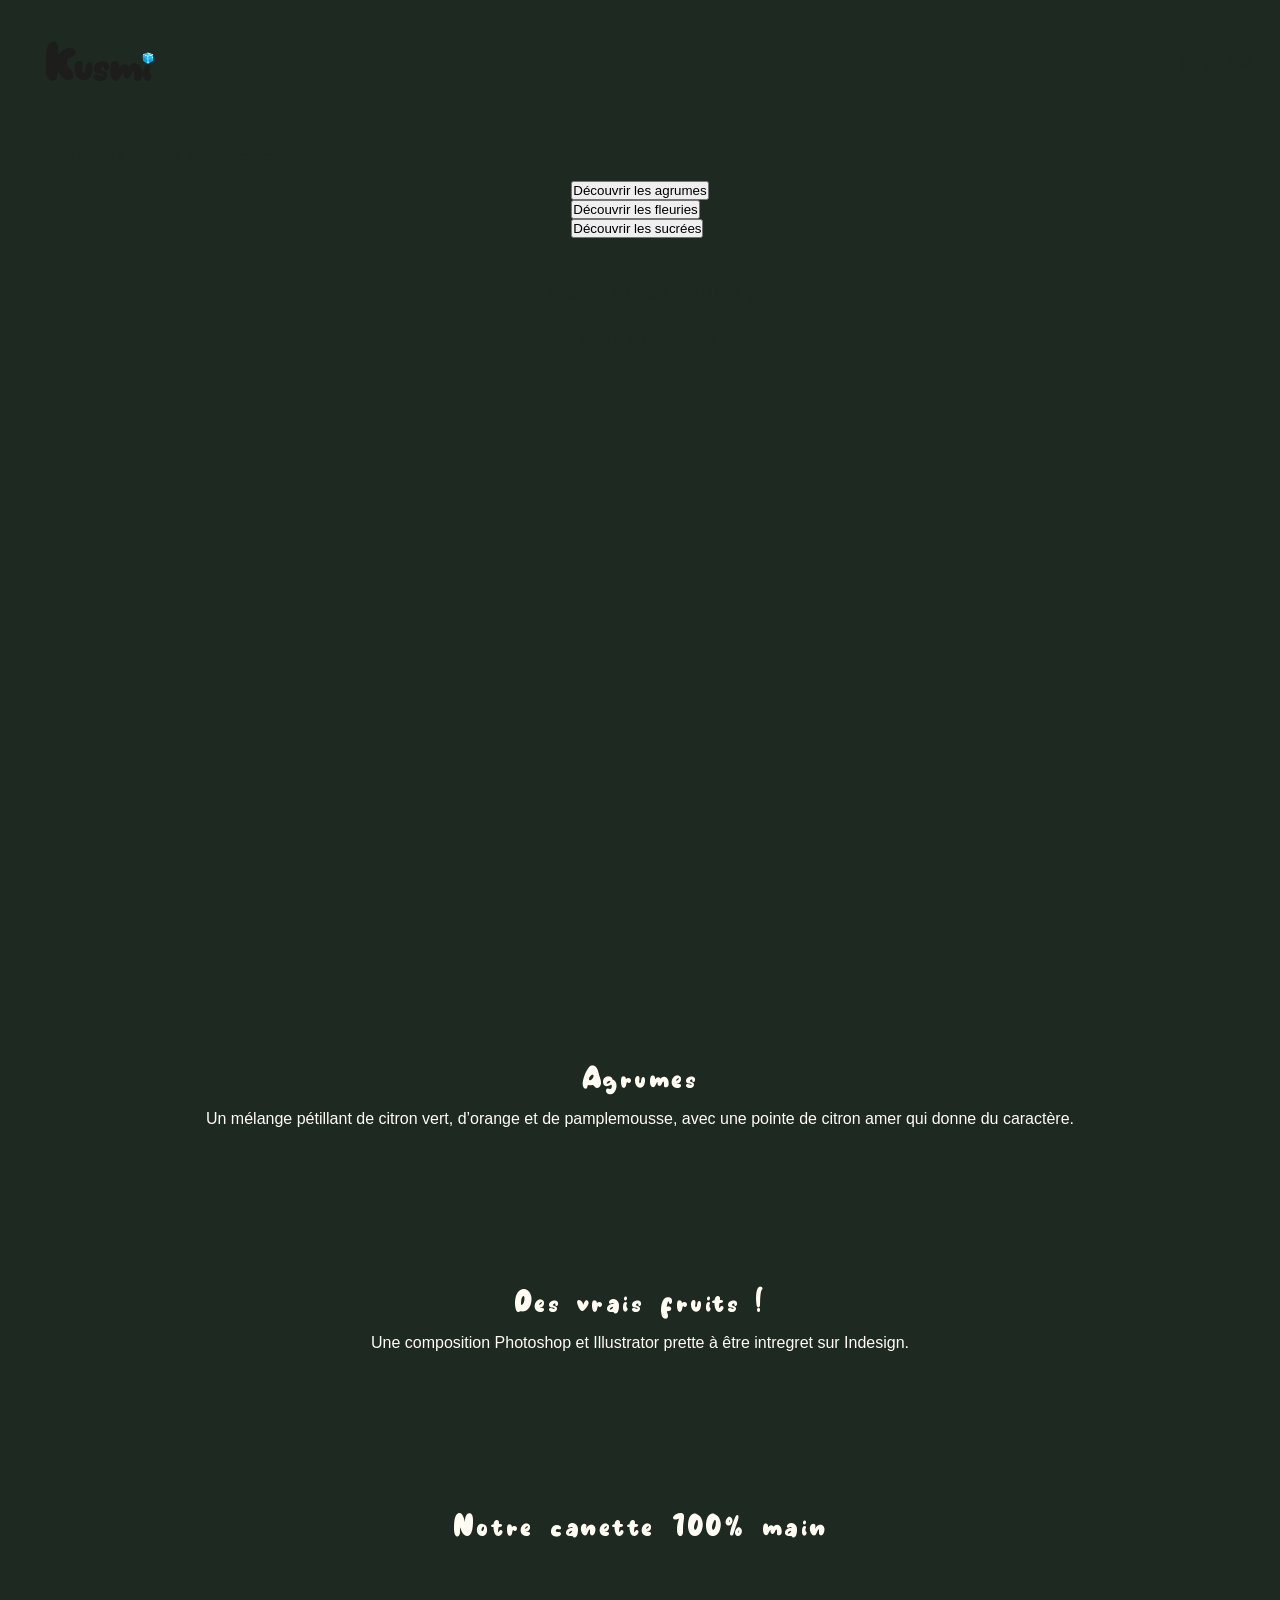
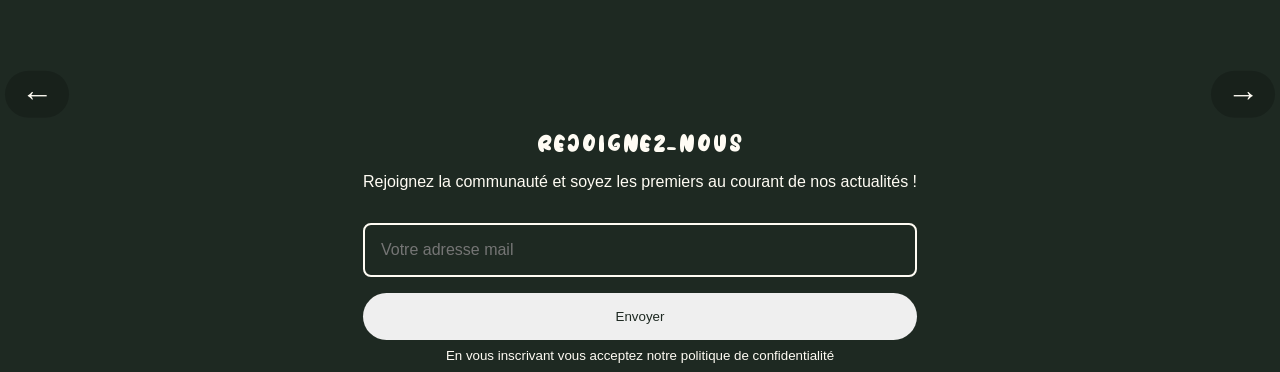
==== commit 2d26dc2e: "Feature : -Ajout du style de base" ====
--- a/index.html
+++ b/index.html
@@ -67,7 +67,8 @@
       <section class="description l-description" aria-labelledby="description">
         <div class="description__steps">
           <article class="description__step">
-            <h3 class="description__title">Agrumes</h3>
+            <!-- A écrire dynamiquement en fonction de la saveur -->
+            <h3 class="description__title">Agrumes</h3> 
             <p class="description__text">
               Un mélange pétillant de citron vert, d’orange et de pamplemousse,
               avec une pointe de citron amer qui donne du caractère.
--- a/assets/style/css/main.css
+++ b/assets/style/css/main.css
@@ -312,6 +312,42 @@
   color: #F5C144;
 }
 
+.l-description {
+  color: #fffcf4;
+  padding: 2rem;
+  text-align: center;
+}
+
+.description__steps {
+  display: flex;
+  flex-direction: column;
+  justify-content: space-between;
+  align-items: center;
+  flex-wrap: nowrap;
+  gap: 2rem;
+}
+.description__step {
+  padding: 4rem;
+}
+.description__title {
+  font-family: "Flexas", sans-serif;
+  font-size: 1.5rem;
+}
+@media screen and (min-width: 1024px) {
+  .description__title {
+    font-size: 2rem;
+  }
+}
+.description__title {
+  font-weight: 400;
+  font-synthesis: none;
+  letter-spacing: 0.08em;
+  word-spacing: 0.15em;
+  -webkit-font-smoothing: antialiased;
+  -moz-osx-font-smoothing: grayscale;
+  padding-bottom: 1rem;
+}
+
 .l-newsletter {
   display: flex;
   flex-direction: column;
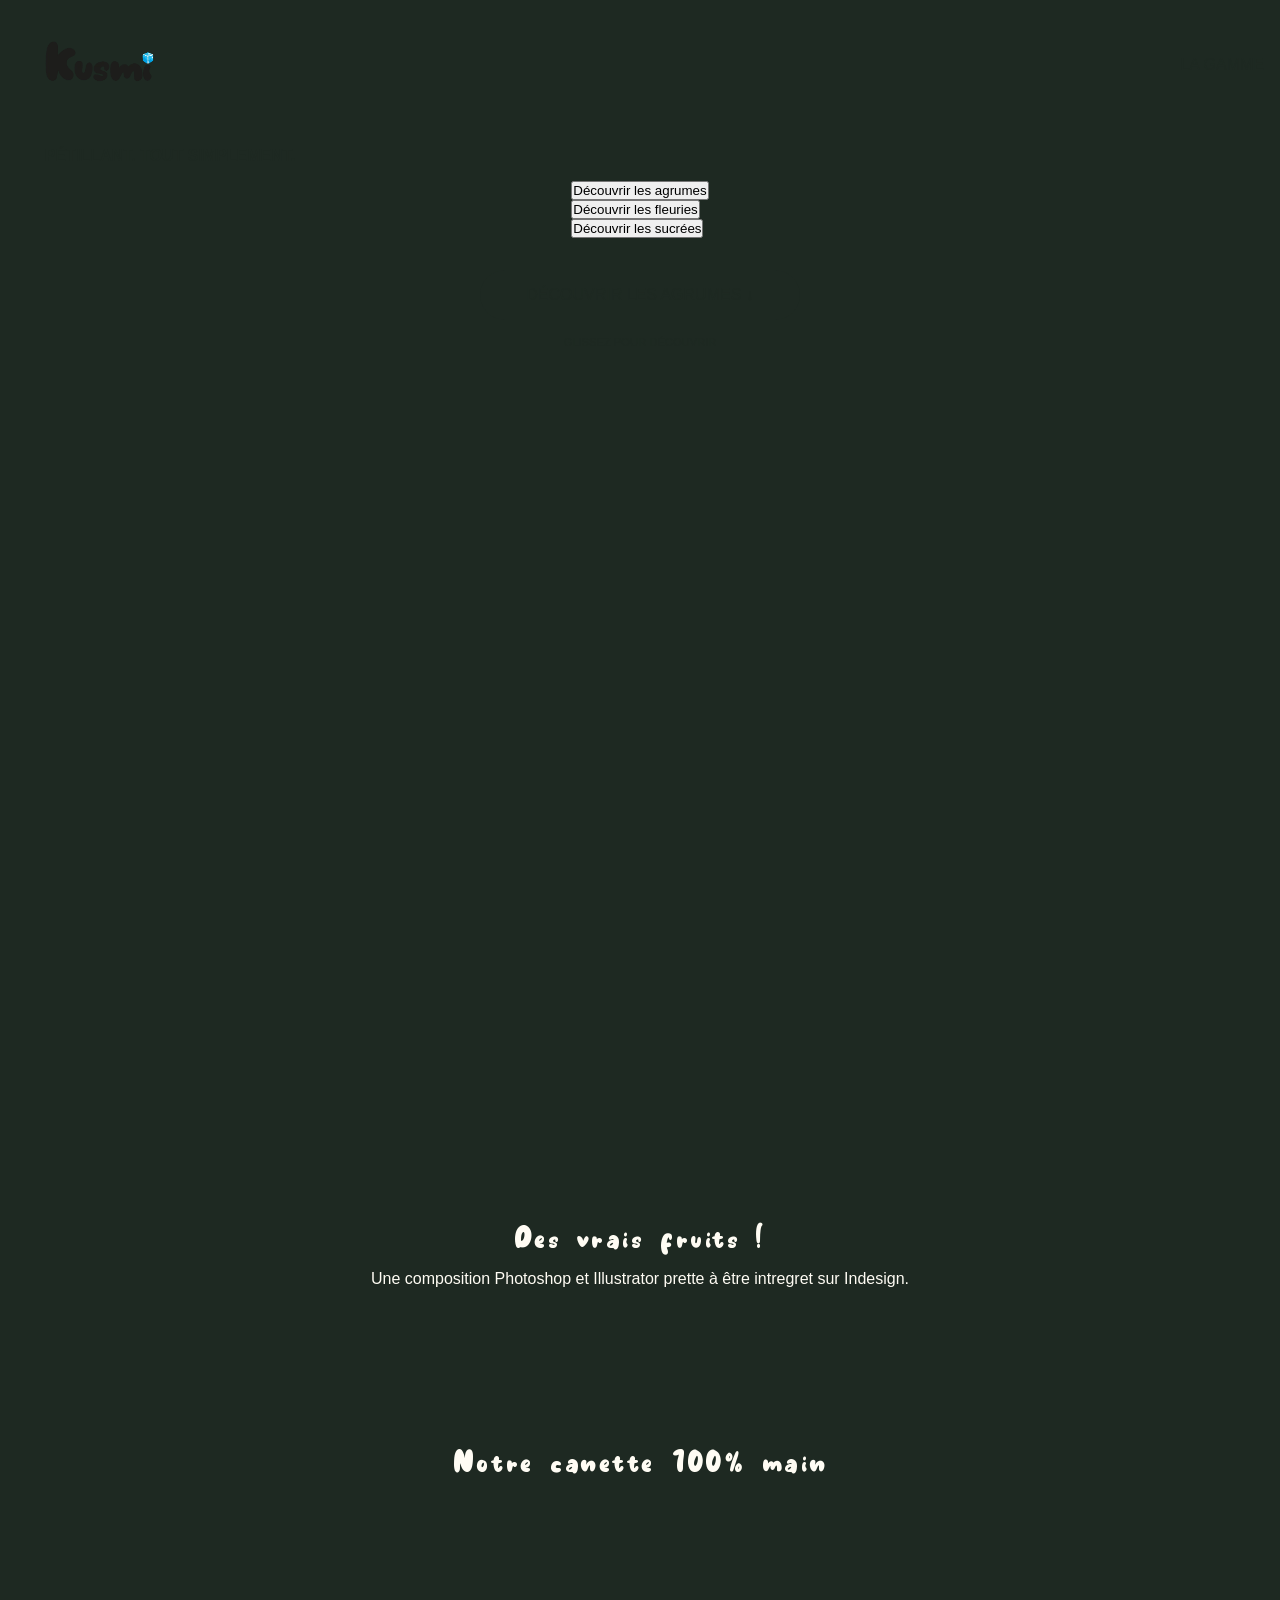
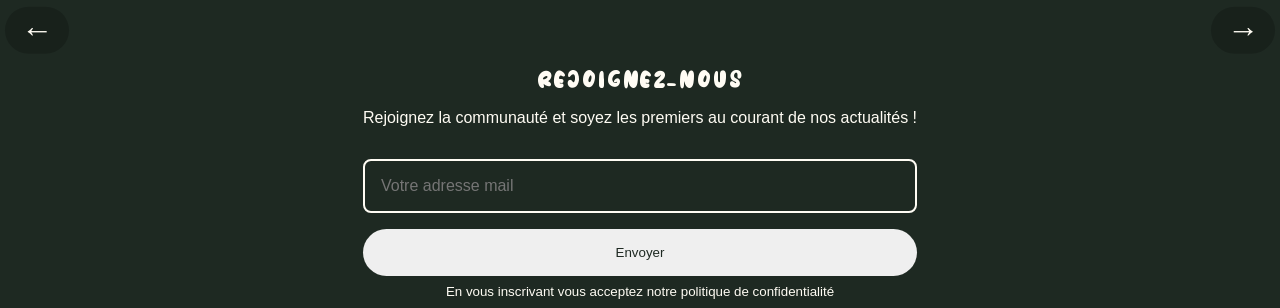
==== commit c4463aeb: "Feature : -Affichage dynamique de la description de la cannette" ====
--- a/index.html
+++ b/index.html
@@ -67,12 +67,7 @@
       <section class="description l-description" aria-labelledby="description">
         <div class="description__steps">
           <article class="description__step">
-            <!-- A écrire dynamiquement en fonction de la saveur -->
-            <h3 class="description__title">Agrumes</h3> 
-            <p class="description__text">
-              Un mélange pétillant de citron vert, d’orange et de pamplemousse,
-              avec une pointe de citron amer qui donne du caractère.
-            </p>
+            <div id="description__flavor" class="description__flavor"></div>
           </article>
 
           <article class="description__step">
